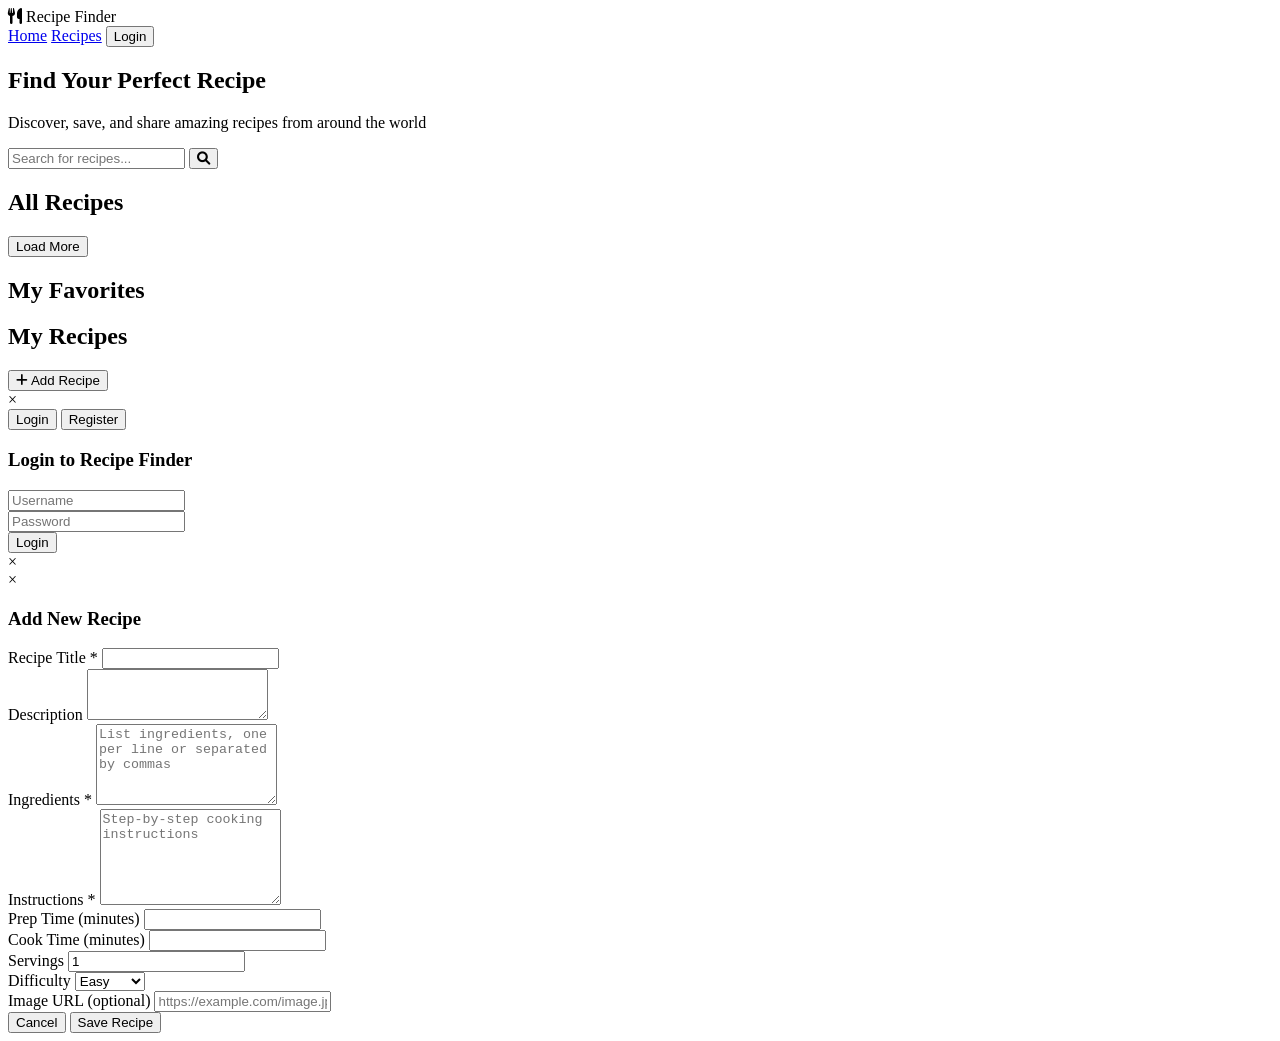
==== frontend/index.html @ b2b3d66d "Add FastAPI backend with authentication and recipe management - Created backend directory structure " ====
<!DOCTYPE html>
<html lang="en">
<head>
    <meta charset="UTF-8">
    <meta name="viewport" content="width=device-width, initial-scale=1.0">
    <title>Recipe Finder</title>
    <link rel="stylesheet" href="/static/styles.css">
    <link href="https://cdnjs.cloudflare.com/ajax/libs/font-awesome/6.0.0/css/all.min.css" rel="stylesheet">
</head>
<body>
    <!-- Navigation -->
    <nav class="navbar">
        <div class="nav-container">
            <div class="nav-brand">
                <i class="fas fa-utensils"></i>
                <span>Recipe Finder</span>
            </div>
            <div class="nav-menu" id="nav-menu">
                <a href="#home" class="nav-link">Home</a>
                <a href="#recipes" class="nav-link">Recipes</a>
                <a href="#favorites" class="nav-link" id="favorites-link" style="display: none;">Favorites</a>
                <a href="#my-recipes" class="nav-link" id="my-recipes-link" style="display: none;">My Recipes</a>
                <button class="nav-btn" id="login-btn">Login</button>
                <button class="nav-btn" id="logout-btn" style="display: none;">Logout</button>
            </div>
        </div>
    </nav>

    <!-- Main Content -->
    <main class="main-content">
        <!-- Home Section -->
        <section id="home" class="section active">
            <div class="hero">
                <h1>Find Your Perfect Recipe</h1>
                <p>Discover, save, and share amazing recipes from around the world</p>
                <div class="search-container">
                    <input type="text" id="search-input" placeholder="Search for recipes..." class="search-input">
                    <button id="search-btn" class="search-btn">
                        <i class="fas fa-search"></i>
                    </button>
                </div>
            </div>
        </section>

        <!-- Recipes Section -->
        <section id="recipes" class="section">
            <div class="container">
                <h2>All Recipes</h2>
                <div class="recipe-grid" id="recipe-grid">
                    <!-- Recipes will be loaded here -->
                </div>
                <button id="load-more" class="load-more-btn">Load More</button>
            </div>
        </section>

        <!-- Favorites Section -->
        <section id="favorites" class="section">
            <div class="container">
                <h2>My Favorites</h2>
                <div class="recipe-grid" id="favorites-grid">
                    <!-- Favorites will be loaded here -->
                </div>
            </div>
        </section>

        <!-- My Recipes Section -->
        <section id="my-recipes" class="section">
            <div class="container">
                <div class="section-header">
                    <h2>My Recipes</h2>
                    <button id="add-recipe-btn" class="btn btn-primary">
                        <i class="fas fa-plus"></i> Add Recipe
                    </button>
                </div>
                <div class="recipe-grid" id="my-recipes-grid">
                    <!-- User's recipes will be loaded here -->
                </div>
            </div>
        </section>
    </main>

    <!-- Login Modal -->
    <div id="login-modal" class="modal">
        <div class="modal-content">
            <span class="close">&times;</span>
            <div class="auth-container">
                <div class="auth-tabs">
                    <button class="auth-tab active" data-tab="login">Login</button>
                    <button class="auth-tab" data-tab="register">Register</button>
                </div>
                
                <!-- Login Form -->
                <form id="login-form" class="auth-form">
                    <h3>Login to Recipe Finder</h3>
                    <div class="form-group">
                        <input type="text" id="login-username" placeholder="Username" required>
                    </div>
                    <div class="form-group">
                        <input type="password" id="login-password" placeholder="Password" required>
                    </div>
                    <button type="submit" class="btn btn-primary">Login</button>
                </form>

                <!-- Register Form -->
                <form id="register-form" class="auth-form" style="display: none;">
                    <h3>Create an Account</h3>
                    <div class="form-group">
                        <input type="text" id="register-username" placeholder="Username" required>
                    </div>
                    <div class="form-group">
                        <input type="email" id="register-email" placeholder="Email" required>
                    </div>
                    <div class="form-group">
                        <input type="password" id="register-password" placeholder="Password (min 6 characters)" required>
                    </div>
                    <button type="submit" class="btn btn-primary">Register</button>
                </form>
            </div>
        </div>
    </div>

    <!-- Recipe Modal -->
    <div id="recipe-modal" class="modal">
        <div class="modal-content large">
            <span class="close">&times;</span>
            <div id="recipe-details">
                <!-- Recipe details will be loaded here -->
            </div>
        </div>
    </div>

    <!-- Add Recipe Modal -->
    <div id="add-recipe-modal" class="modal">
        <div class="modal-content large">
            <span class="close">&times;</span>
            <form id="add-recipe-form">
                <h3>Add New Recipe</h3>
                <div class="form-group">
                    <label for="recipe-title">Recipe Title *</label>
                    <input type="text" id="recipe-title" required>
                </div>
                <div class="form-group">
                    <label for="recipe-description">Description</label>
                    <textarea id="recipe-description" rows="3"></textarea>
                </div>
                <div class="form-group">
                    <label for="recipe-ingredients">Ingredients *</label>
                    <textarea id="recipe-ingredients" rows="5" placeholder="List ingredients, one per line or separated by commas" required></textarea>
                </div>
                <div class="form-group">
                    <label for="recipe-instructions">Instructions *</label>
                    <textarea id="recipe-instructions" rows="6" placeholder="Step-by-step cooking instructions" required></textarea>
                </div>
                <div class="form-row">
                    <div class="form-group">
                        <label for="recipe-prep-time">Prep Time (minutes)</label>
                        <input type="number" id="recipe-prep-time" min="0">
                    </div>
                    <div class="form-group">
                        <label for="recipe-cook-time">Cook Time (minutes)</label>
                        <input type="number" id="recipe-cook-time" min="0">
                    </div>
                    <div class="form-group">
                        <label for="recipe-servings">Servings</label>
                        <input type="number" id="recipe-servings" min="1" value="1">
                    </div>
                </div>
                <div class="form-group">
                    <label for="recipe-difficulty">Difficulty</label>
                    <select id="recipe-difficulty">
                        <option value="easy">Easy</option>
                        <option value="medium">Medium</option>
                        <option value="hard">Hard</option>
                    </select>
                </div>
                <div class="form-group">
                    <label for="recipe-image-url">Image URL (optional)</label>
                    <input type="url" id="recipe-image-url" placeholder="https://example.com/image.jpg">
                </div>
                <div class="form-actions">
                    <button type="button" class="btn btn-secondary" onclick="closeModal('add-recipe-modal')">Cancel</button>
                    <button type="submit" class="btn btn-primary">Save Recipe</button>
                </div>
            </form>
        </div>
    </div>

    <!-- Loading Spinner -->
    <div id="loading" class="loading" style="display: none;">
        <div class="spinner"></div>
    </div>

    <!-- Toast Notifications -->
    <div id="toast-container" class="toast-container"></div>

    <script src="/static/app.js"></script>
</body>
</html>
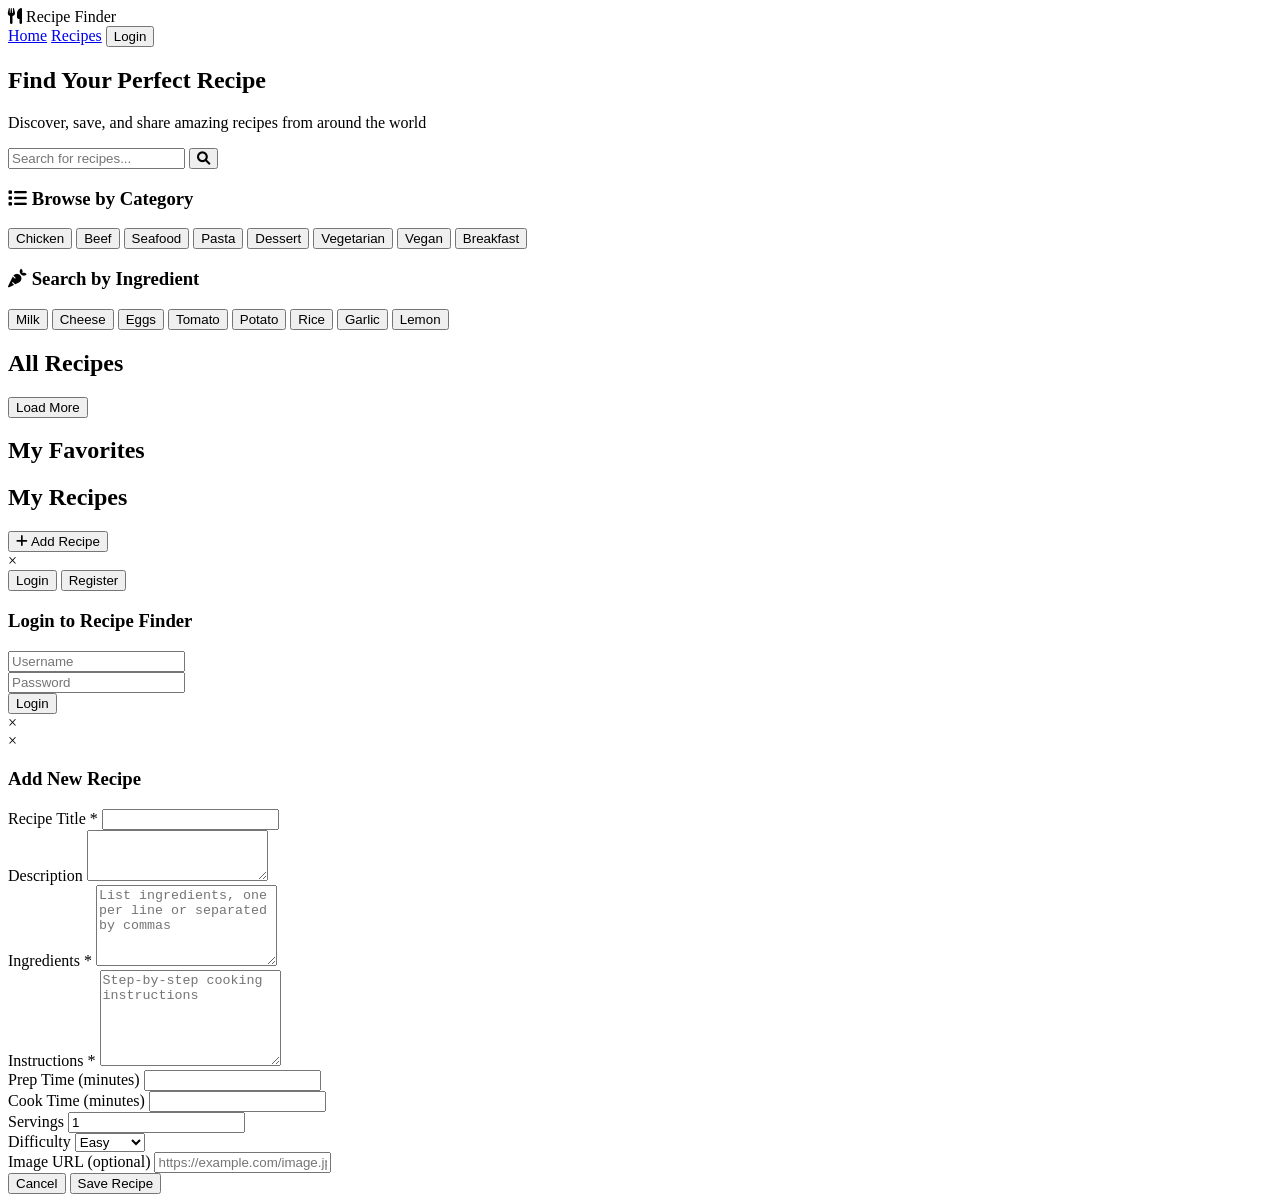
==== commit 6e11b9e8: "Add external API integration and recipe search functionality" ====
--- a/frontend/index.html
+++ b/frontend/index.html
@@ -27,20 +27,50 @@
     </nav>
 
     <!-- Main Content -->
-    <main class="main-content">
-        <!-- Home Section -->
-        <section id="home" class="section active">
-            <div class="hero">
-                <h1>Find Your Perfect Recipe</h1>
-                <p>Discover, save, and share amazing recipes from around the world</p>
-                <div class="search-container">
-                    <input type="text" id="search-input" placeholder="Search for recipes..." class="search-input">
-                    <button id="search-btn" class="search-btn">
-                        <i class="fas fa-search"></i>
-                    </button>
-                </div>
-            </div>
-        </section>
+    <!-- Hero Section -->
+<section id="home" class="section active">
+    <div class="hero">
+        <h1>Find Your Perfect Recipe</h1>
+        <p>Discover, save, and share amazing recipes from around the world</p>
+        <div class="search-container">
+            <input type="text" id="search-input" placeholder="Search for recipes..." class="search-input">
+            <button id="search-btn" class="search-btn">
+                <i class="fas fa-search"></i>
+            </button>
+        </div>
+        
+        <!-- Quick Search Suggestions -->
+        <div class="quick-search">
+            <div class="quick-search-section">
+                <h3><i class="fas fa-list"></i> Browse by Category</h3>
+                <div class="quick-search-buttons">
+                    <button class="quick-btn" onclick="quickSearch('chicken')">Chicken</button>
+                    <button class="quick-btn" onclick="quickSearch('beef')">Beef</button>
+                    <button class="quick-btn" onclick="quickSearch('seafood')">Seafood</button>
+                    <button class="quick-btn" onclick="quickSearch('pasta')">Pasta</button>
+                    <button class="quick-btn" onclick="quickSearch('dessert')">Dessert</button>
+                    <button class="quick-btn" onclick="quickSearch('vegetarian')">Vegetarian</button>
+                    <button class="quick-btn" onclick="quickSearch('vegan')">Vegan</button>
+                    <button class="quick-btn" onclick="quickSearch('breakfast')">Breakfast</button>
+                </div>
+            </div>
+            
+            <div class="quick-search-section">
+                <h3><i class="fas fa-carrot"></i> Search by Ingredient</h3>
+                <div class="quick-search-buttons">
+                    <button class="quick-btn" onclick="quickSearch('milk')">Milk</button>
+                    <button class="quick-btn" onclick="quickSearch('cheese')">Cheese</button>
+                    <button class="quick-btn" onclick="quickSearch('egg')">Eggs</button>
+                    <button class="quick-btn" onclick="quickSearch('tomato')">Tomato</button>
+                    <button class="quick-btn" onclick="quickSearch('potato')">Potato</button>
+                    <button class="quick-btn" onclick="quickSearch('rice')">Rice</button>
+                    <button class="quick-btn" onclick="quickSearch('garlic')">Garlic</button>
+                    <button class="quick-btn" onclick="quickSearch('lemon')">Lemon</button>
+                </div>
+            </div>
+        </div>
+    </div>
+</section>
 
         <!-- Recipes Section -->
         <section id="recipes" class="section">
